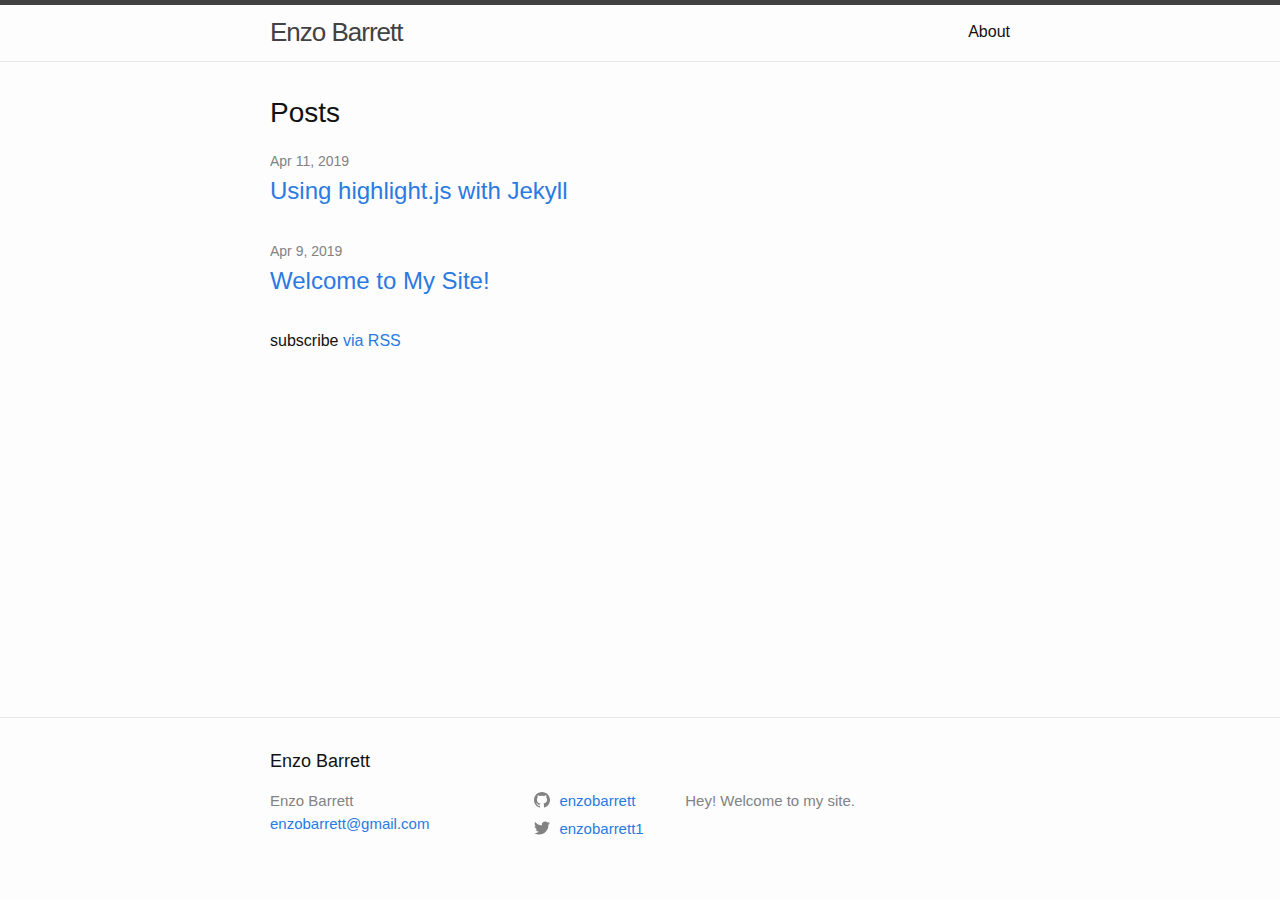
==== index.html @ 192c8393 "Add everything" ====
<!DOCTYPE html>
<html lang="en"><head>
    <meta charset="utf-8">
    <meta http-equiv="X-UA-Compatible" content="IE=edge">
    <meta name="viewport" content="width=device-width, initial-scale=1"><!-- Begin Jekyll SEO tag v2.6.0 -->
<title>Enzo Barrett | Hey! Welcome to my site.</title>
<meta name="generator" content="Jekyll v3.8.5" />
<meta property="og:title" content="Enzo Barrett" />
<meta property="og:locale" content="en_US" />
<meta name="description" content="Hey! Welcome to my site." />
<meta property="og:description" content="Hey! Welcome to my site." />
<link rel="canonical" href="http://localhost:4000/" />
<meta property="og:url" content="http://localhost:4000/" />
<meta property="og:site_name" content="Enzo Barrett" />
<script type="application/ld+json">
{"headline":"Enzo Barrett","description":"Hey! Welcome to my site.","@type":"WebSite","name":"Enzo Barrett","url":"http://localhost:4000/","@context":"https://schema.org"}</script>
<!-- End Jekyll SEO tag -->
<link rel="stylesheet" href="/assets/main.css"><link type="application/atom+xml" rel="alternate" href="http://localhost:4000/feed.xml" title="Enzo Barrett" /><link rel="stylesheet" href="/assets/css/rainbow.min.css">
    <script src="/assets/js/highlight.min.js"></script>
    <script>hljs.initHighlightingOnLoad();</script>
</head>
<body><header class="site-header" role="banner">

  <div class="wrapper"><a class="site-title" rel="author" href="/">Enzo Barrett</a><nav class="site-nav">
        <input type="checkbox" id="nav-trigger" class="nav-trigger" />
        <label for="nav-trigger">
          <span class="menu-icon">
            <svg viewBox="0 0 18 15" width="18px" height="15px">
              <path d="M18,1.484c0,0.82-0.665,1.484-1.484,1.484H1.484C0.665,2.969,0,2.304,0,1.484l0,0C0,0.665,0.665,0,1.484,0 h15.032C17.335,0,18,0.665,18,1.484L18,1.484z M18,7.516C18,8.335,17.335,9,16.516,9H1.484C0.665,9,0,8.335,0,7.516l0,0 c0-0.82,0.665-1.484,1.484-1.484h15.032C17.335,6.031,18,6.696,18,7.516L18,7.516z M18,13.516C18,14.335,17.335,15,16.516,15H1.484 C0.665,15,0,14.335,0,13.516l0,0c0-0.82,0.665-1.483,1.484-1.483h15.032C17.335,12.031,18,12.695,18,13.516L18,13.516z"/>
            </svg>
          </span>
        </label>

        <div class="trigger"><a class="page-link" href="/about/">About</a></div>
      </nav></div>
</header>
<main class="page-content" aria-label="Content">
      <div class="wrapper">
        <div class="home">
<h2 class="post-list-heading">Posts</h2>
    <ul class="post-list"><li><span class="post-meta">Apr 11, 2019</span>
        <h3>
          <a class="post-link" href="/2019/04/11/jekyll-highlightjs.html">
            Using highlight.js with Jekyll
          </a>
        </h3></li><li><span class="post-meta">Apr 9, 2019</span>
        <h3>
          <a class="post-link" href="/jekyll/update/2019/04/09/welcome-to-jekyll.html">
            Welcome to My Site!
          </a>
        </h3></li></ul>

    <p class="rss-subscribe">subscribe <a href="/feed.xml">via RSS</a></p></div>

      </div>
    </main><footer class="site-footer h-card">
  <data class="u-url" href="/"></data>

  <div class="wrapper">

    <h2 class="footer-heading">Enzo Barrett</h2>

    <div class="footer-col-wrapper">
      <div class="footer-col footer-col-1">
        <ul class="contact-list">
          <li class="p-name">Enzo Barrett</li><li><a class="u-email" href="mailto:enzobarrett@gmail.com">enzobarrett@gmail.com</a></li></ul>
      </div>

      <div class="footer-col footer-col-2"><ul class="social-media-list"><li><a href="https://github.com/enzobarrett"><svg class="svg-icon"><use xlink:href="/assets/minima-social-icons.svg#github"></use></svg> <span class="username">enzobarrett</span></a></li><li><a href="https://www.twitter.com/enzobarrett1"><svg class="svg-icon"><use xlink:href="/assets/minima-social-icons.svg#twitter"></use></svg> <span class="username">enzobarrett1</span></a></li></ul>
</div>

      <div class="footer-col footer-col-3">
        <p>Hey! Welcome to my site.</p>
      </div>
    </div>

  </div>

</footer>
</body>

</html>
---- assets/main.css ----
@import url(override.css);
/**
 * Reset some basic elements
 */
body, h1, h2, h3, h4, h5, h6,
p, blockquote, pre, hr,
dl, dd, ol, ul, figure {
  margin: 0;
  padding: 0; }

/**
 * Basic styling
 */
body {
  font: 400 16px/1.5 -apple-system, BlinkMacSystemFont, "Segoe UI", Roboto, Helvetica, Arial, sans-serif, "Apple Color Emoji", "Segoe UI Emoji", "Segoe UI Symbol";
  color: #111;
  background-color: #fdfdfd;
  -webkit-text-size-adjust: 100%;
  -webkit-font-feature-settings: "kern" 1;
  -moz-font-feature-settings: "kern" 1;
  -o-font-feature-settings: "kern" 1;
  font-feature-settings: "kern" 1;
  font-kerning: normal;
  display: flex;
  min-height: 100vh;
  flex-direction: column; }

/**
 * Set `margin-bottom` to maintain vertical rhythm
 */
h1, h2, h3, h4, h5, h6,
p, blockquote, pre,
ul, ol, dl, figure,
.highlight {
  margin-bottom: 15px; }

/**
 * `main` element
 */
main {
  display: block;
  /* Default value of `display` of `main` element is 'inline' in IE 11. */ }

/**
 * Images
 */
img {
  max-width: 100%;
  vertical-align: middle; }

/**
 * Figures
 */
figure > img {
  display: block; }

figcaption {
  font-size: 14px; }

/**
 * Lists
 */
ul, ol {
  margin-left: 30px; }

li > ul,
li > ol {
  margin-bottom: 0; }

/**
 * Headings
 */
h1, h2, h3, h4, h5, h6 {
  font-weight: 400; }

/**
 * Links
 */
a {
  color: #2a7ae2;
  text-decoration: none; }
  a:visited {
    color: #1756a9; }
  a:hover {
    color: #111;
    text-decoration: underline; }
  .social-media-list a:hover {
    text-decoration: none; }
    .social-media-list a:hover .username {
      text-decoration: underline; }

/**
 * Blockquotes
 */
blockquote {
  color: #828282;
  border-left: 4px solid #e8e8e8;
  padding-left: 15px;
  font-size: 18px;
  letter-spacing: -1px;
  font-style: italic; }
  blockquote > :last-child {
    margin-bottom: 0; }

/**
 * Code formatting
 */
pre,
code {
  font-size: 15px;
  border: 1px solid #e8e8e8;
  border-radius: 3px;
  background-color: #eef; }

code {
  padding: 1px 5px; }

pre {
  padding: 8px 12px;
  overflow-x: auto; }
  pre > code {
    border: 0;
    padding-right: 0;
    padding-left: 0; }

/**
 * Wrapper
 */
.wrapper {
  max-width: -webkit-calc(800px - (30px * 2));
  max-width: calc(800px - (30px * 2));
  margin-right: auto;
  margin-left: auto;
  padding-right: 30px;
  padding-left: 30px; }
  @media screen and (max-width: 800px) {
    .wrapper {
      max-width: -webkit-calc(800px - (30px));
      max-width: calc(800px - (30px));
      padding-right: 15px;
      padding-left: 15px; } }

/**
 * Clearfix
 */
.wrapper:after, .footer-col-wrapper:after {
  content: "";
  display: table;
  clear: both; }

/**
 * Icons
 */
.svg-icon {
  width: 16px;
  height: 16px;
  display: inline-block;
  fill: #828282;
  padding-right: 5px;
  vertical-align: text-top; }

.social-media-list li + li {
  padding-top: 5px; }

/**
 * Tables
 */
table {
  margin-bottom: 30px;
  width: 100%;
  text-align: left;
  color: #3f3f3f;
  border-collapse: collapse;
  border: 1px solid #e8e8e8; }
  table tr:nth-child(even) {
    background-color: #f7f7f7; }
  table th, table td {
    padding: 10px 15px; }
  table th {
    background-color: #f0f0f0;
    border: 1px solid #dedede;
    border-bottom-color: #c9c9c9; }
  table td {
    border: 1px solid #e8e8e8; }

/**
 * Site header
 */
.site-header {
  border-top: 5px solid #424242;
  border-bottom: 1px solid #e8e8e8;
  min-height: 55.95px;
  position: relative; }

.site-title {
  font-size: 26px;
  font-weight: 300;
  line-height: 54px;
  letter-spacing: -1px;
  margin-bottom: 0;
  float: left; }
  .site-title, .site-title:visited {
    color: #424242; }

.site-nav {
  float: right;
  line-height: 54px; }
  .site-nav .nav-trigger {
    display: none; }
  .site-nav .menu-icon {
    display: none; }
  .site-nav .page-link {
    color: #111;
    line-height: 1.5; }
    .site-nav .page-link:not(:last-child) {
      margin-right: 20px; }
  @media screen and (max-width: 600px) {
    .site-nav {
      position: absolute;
      top: 9px;
      right: 15px;
      background-color: #fdfdfd;
      border: 1px solid #e8e8e8;
      border-radius: 5px;
      text-align: right; }
      .site-nav label[for="nav-trigger"] {
        display: block;
        float: right;
        width: 36px;
        height: 36px;
        z-index: 2;
        cursor: pointer; }
      .site-nav .menu-icon {
        display: block;
        float: right;
        width: 36px;
        height: 26px;
        line-height: 0;
        padding-top: 10px;
        text-align: center; }
        .site-nav .menu-icon > svg {
          fill: #424242; }
      .site-nav input ~ .trigger {
        clear: both;
        display: none; }
      .site-nav input:checked ~ .trigger {
        display: block;
        padding-bottom: 5px; }
      .site-nav .page-link {
        display: block;
        padding: 5px 10px;
        margin-left: 20px; }
        .site-nav .page-link:not(:last-child) {
          margin-right: 0; } }

/**
 * Site footer
 */
.site-footer {
  border-top: 1px solid #e8e8e8;
  padding: 30px 0; }

.footer-heading {
  font-size: 18px;
  margin-bottom: 15px; }

.contact-list,
.social-media-list {
  list-style: none;
  margin-left: 0; }

.footer-col-wrapper {
  font-size: 15px;
  color: #828282;
  margin-left: -15px; }

.footer-col {
  float: left;
  margin-bottom: 15px;
  padding-left: 15px; }

.footer-col-1 {
  width: -webkit-calc(35% - (30px / 2));
  width: calc(35% - (30px / 2)); }

.footer-col-2 {
  width: -webkit-calc(20% - (30px / 2));
  width: calc(20% - (30px / 2)); }

.footer-col-3 {
  width: -webkit-calc(45% - (30px / 2));
  width: calc(45% - (30px / 2)); }

@media screen and (max-width: 800px) {
  .footer-col-1,
  .footer-col-2 {
    width: -webkit-calc(50% - (30px / 2));
    width: calc(50% - (30px / 2)); }

  .footer-col-3 {
    width: -webkit-calc(100% - (30px / 2));
    width: calc(100% - (30px / 2)); } }
@media screen and (max-width: 600px) {
  .footer-col {
    float: none;
    width: -webkit-calc(100% - (30px / 2));
    width: calc(100% - (30px / 2)); } }
/**
 * Page content
 */
.page-content {
  padding: 30px 0;
  flex: 1; }

.page-heading {
  font-size: 32px; }

.post-list-heading {
  font-size: 28px; }

.post-list {
  margin-left: 0;
  list-style: none; }
  .post-list > li {
    margin-bottom: 30px; }

.post-meta {
  font-size: 14px;
  color: #828282; }

.post-link {
  display: block;
  font-size: 24px; }

/**
 * Posts
 */
.post-header {
  margin-bottom: 30px; }

.post-title {
  font-size: 42px;
  letter-spacing: -1px;
  line-height: 1; }
  @media screen and (max-width: 800px) {
    .post-title {
      font-size: 36px; } }

.post-content {
  margin-bottom: 30px; }
  .post-content h2 {
    font-size: 32px; }
    @media screen and (max-width: 800px) {
      .post-content h2 {
        font-size: 28px; } }
  .post-content h3 {
    font-size: 26px; }
    @media screen and (max-width: 800px) {
      .post-content h3 {
        font-size: 22px; } }
  .post-content h4 {
    font-size: 20px; }
    @media screen and (max-width: 800px) {
      .post-content h4 {
        font-size: 18px; } }

/**
 * Syntax highlighting styles
 */
.highlight {
  background: #fff; }
  .highlighter-rouge .highlight {
    background: #eef; }
  .highlight .c {
    color: #998;
    font-style: italic; }
  .highlight .err {
    color: #a61717;
    background-color: #e3d2d2; }
  .highlight .k {
    font-weight: bold; }
  .highlight .o {
    font-weight: bold; }
  .highlight .cm {
    color: #998;
    font-style: italic; }
  .highlight .cp {
    color: #999;
    font-weight: bold; }
  .highlight .c1 {
    color: #998;
    font-style: italic; }
  .highlight .cs {
    color: #999;
    font-weight: bold;
    font-style: italic; }
  .highlight .gd {
    color: #000;
    background-color: #fdd; }
  .highlight .gd .x {
    color: #000;
    background-color: #faa; }
  .highlight .ge {
    font-style: italic; }
  .highlight .gr {
    color: #a00; }
  .highlight .gh {
    color: #999; }
  .highlight .gi {
    color: #000;
    background-color: #dfd; }
  .highlight .gi .x {
    color: #000;
    background-color: #afa; }
  .highlight .go {
    color: #888; }
  .highlight .gp {
    color: #555; }
  .highlight .gs {
    font-weight: bold; }
  .highlight .gu {
    color: #aaa; }
  .highlight .gt {
    color: #a00; }
  .highlight .kc {
    font-weight: bold; }
  .highlight .kd {
    font-weight: bold; }
  .highlight .kp {
    font-weight: bold; }
  .highlight .kr {
    font-weight: bold; }
  .highlight .kt {
    color: #458;
    font-weight: bold; }
  .highlight .m {
    color: #099; }
  .highlight .s {
    color: #d14; }
  .highlight .na {
    color: #008080; }
  .highlight .nb {
    color: #0086B3; }
  .highlight .nc {
    color: #458;
    font-weight: bold; }
  .highlight .no {
    color: #008080; }
  .highlight .ni {
    color: #800080; }
  .highlight .ne {
    color: #900;
    font-weight: bold; }
  .highlight .nf {
    color: #900;
    font-weight: bold; }
  .highlight .nn {
    color: #555; }
  .highlight .nt {
    color: #000080; }
  .highlight .nv {
    color: #008080; }
  .highlight .ow {
    font-weight: bold; }
  .highlight .w {
    color: #bbb; }
  .highlight .mf {
    color: #099; }
  .highlight .mh {
    color: #099; }
  .highlight .mi {
    color: #099; }
  .highlight .mo {
    color: #099; }
  .highlight .sb {
    color: #d14; }
  .highlight .sc {
    color: #d14; }
  .highlight .sd {
    color: #d14; }
  .highlight .s2 {
    color: #d14; }
  .highlight .se {
    color: #d14; }
  .highlight .sh {
    color: #d14; }
  .highlight .si {
    color: #d14; }
  .highlight .sx {
    color: #d14; }
  .highlight .sr {
    color: #009926; }
  .highlight .s1 {
    color: #d14; }
  .highlight .ss {
    color: #990073; }
  .highlight .bp {
    color: #999; }
  .highlight .vc {
    color: #008080; }
  .highlight .vg {
    color: #008080; }
  .highlight .vi {
    color: #008080; }
  .highlight .il {
    color: #099; }
---- assets/css/rainbow.min.css ----
/*

Style with support for rainbow parens

*/

.hljs {
  display: block;
  overflow-x: auto;
  padding: 0.5em;
  background: #474949;
  color: #d1d9e1;
}


.hljs-comment,
.hljs-quote {
  color: #969896;
  font-style: italic;
}

.hljs-keyword,
.hljs-selector-tag,
.hljs-literal,
.hljs-type,
.hljs-addition {
  color: #cc99cc;
}

.hljs-number,
.hljs-selector-attr,
.hljs-selector-pseudo {
  color: #f99157;
}

.hljs-string,
.hljs-doctag,
.hljs-regexp {
  color: #8abeb7;
}

.hljs-title,
.hljs-name,
.hljs-section,
.hljs-built_in {
  color: #b5bd68;
}

.hljs-variable,
.hljs-template-variable,
.hljs-selector-id,
.hljs-class .hljs-title {
   color: #ffcc66;
}

.hljs-section,
.hljs-name,
.hljs-strong {
  font-weight: bold;
}

.hljs-symbol,
.hljs-bullet,
.hljs-subst,
.hljs-meta,
.hljs-link {
  color: #f99157;
}

.hljs-deletion {
  color: #dc322f;
}

.hljs-formula {
  background: #eee8d5;
}

.hljs-attr,
.hljs-attribute {
  color: #81a2be;
}

.hljs-emphasis {
  font-style: italic;
}
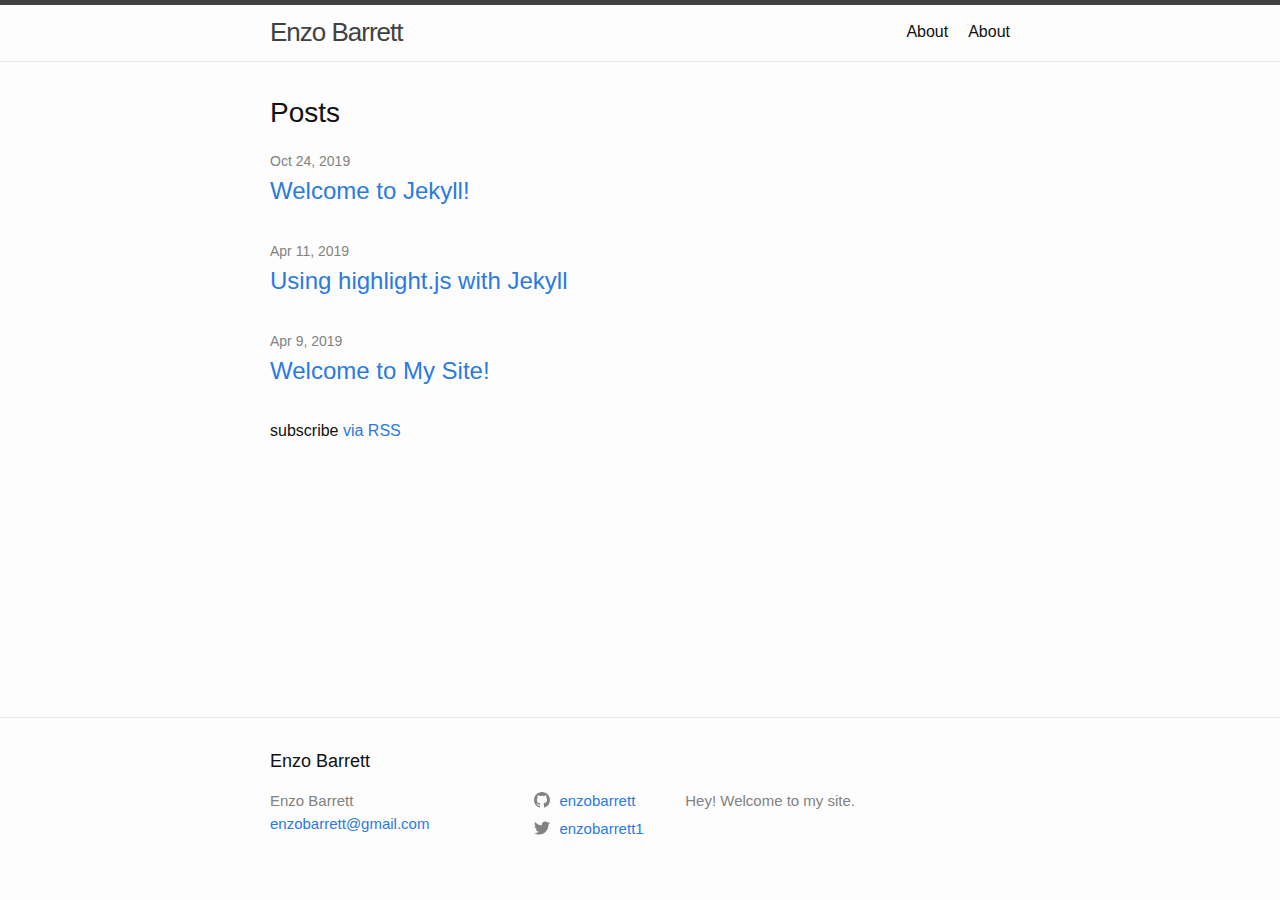
==== commit 27f9628c: "add website changes" ====
--- a/index.html
+++ b/index.html
@@ -1,21 +1,23 @@
 <!DOCTYPE html>
 <html lang="en"><head>
+    <!-- _includes/base.html -->
+    
     <meta charset="utf-8">
     <meta http-equiv="X-UA-Compatible" content="IE=edge">
-    <meta name="viewport" content="width=device-width, initial-scale=1"><!-- Begin Jekyll SEO tag v2.6.0 -->
+    <meta name="viewport" content="width=device-width, initial-scale=1"><!-- Begin Jekyll SEO tag v2.6.1 -->
 <title>Enzo Barrett | Hey! Welcome to my site.</title>
-<meta name="generator" content="Jekyll v3.8.5" />
+<meta name="generator" content="Jekyll v4.0.0" />
 <meta property="og:title" content="Enzo Barrett" />
 <meta property="og:locale" content="en_US" />
 <meta name="description" content="Hey! Welcome to my site." />
 <meta property="og:description" content="Hey! Welcome to my site." />
-<link rel="canonical" href="http://localhost:4000/" />
-<meta property="og:url" content="http://localhost:4000/" />
+<link rel="canonical" href="/" />
+<meta property="og:url" content="/" />
 <meta property="og:site_name" content="Enzo Barrett" />
 <script type="application/ld+json">
-{"headline":"Enzo Barrett","description":"Hey! Welcome to my site.","@type":"WebSite","name":"Enzo Barrett","url":"http://localhost:4000/","@context":"https://schema.org"}</script>
+{"headline":"Enzo Barrett","description":"Hey! Welcome to my site.","@type":"WebSite","name":"Enzo Barrett","url":"/","@context":"https://schema.org"}</script>
 <!-- End Jekyll SEO tag -->
-<link rel="stylesheet" href="/assets/main.css"><link type="application/atom+xml" rel="alternate" href="http://localhost:4000/feed.xml" title="Enzo Barrett" /><link rel="stylesheet" href="/assets/css/rainbow.min.css">
+<link rel="stylesheet" href="/assets/main.css"><link type="application/atom+xml" rel="alternate" href="/feed.xml" title="Enzo Barrett" /><link rel="stylesheet" href= "/assets/css/rainbow.min.css">
     <script src="/assets/js/highlight.min.js"></script>
     <script>hljs.initHighlightingOnLoad();</script>
 </head>
@@ -31,21 +33,26 @@
           </span>
         </label>
 
-        <div class="trigger"><a class="page-link" href="/about/">About</a></div>
+        <div class="trigger"><a class="page-link" href="/about/">About</a><a class="page-link" href="/about/">About</a></div>
       </nav></div>
 </header>
 <main class="page-content" aria-label="Content">
       <div class="wrapper">
         <div class="home">
 <h2 class="post-list-heading">Posts</h2>
-    <ul class="post-list"><li><span class="post-meta">Apr 11, 2019</span>
+    <ul class="post-list"><li><span class="post-meta">Oct 24, 2019</span>
+        <h3>
+          <a class="post-link" href="/jekyll/update/2019/10/24/welcome-to-jekyll.html">
+            Welcome to Jekyll!
+          </a>
+        </h3></li><li><span class="post-meta">Apr 11, 2019</span>
         <h3>
           <a class="post-link" href="/2019/04/11/jekyll-highlightjs.html">
             Using highlight.js with Jekyll
           </a>
         </h3></li><li><span class="post-meta">Apr 9, 2019</span>
         <h3>
-          <a class="post-link" href="/jekyll/update/2019/04/09/welcome-to-jekyll.html">
+          <a class="post-link" href="/2019/04/09/welcome-to-jekyll.html">
             Welcome to My Site!
           </a>
         </h3></li></ul>
--- a/assets/main.css
+++ b/assets/main.css
@@ -1,506 +1,286 @@
 @import url(override.css);
-/**
- * Reset some basic elements
- */
-body, h1, h2, h3, h4, h5, h6,
-p, blockquote, pre, hr,
-dl, dd, ol, ul, figure {
-  margin: 0;
-  padding: 0; }
-
-/**
- * Basic styling
- */
-body {
-  font: 400 16px/1.5 -apple-system, BlinkMacSystemFont, "Segoe UI", Roboto, Helvetica, Arial, sans-serif, "Apple Color Emoji", "Segoe UI Emoji", "Segoe UI Symbol";
-  color: #111;
-  background-color: #fdfdfd;
-  -webkit-text-size-adjust: 100%;
-  -webkit-font-feature-settings: "kern" 1;
-  -moz-font-feature-settings: "kern" 1;
-  -o-font-feature-settings: "kern" 1;
-  font-feature-settings: "kern" 1;
-  font-kerning: normal;
-  display: flex;
-  min-height: 100vh;
-  flex-direction: column; }
-
-/**
- * Set `margin-bottom` to maintain vertical rhythm
- */
-h1, h2, h3, h4, h5, h6,
-p, blockquote, pre,
-ul, ol, dl, figure,
-.highlight {
-  margin-bottom: 15px; }
-
-/**
- * `main` element
- */
-main {
-  display: block;
-  /* Default value of `display` of `main` element is 'inline' in IE 11. */ }
-
-/**
- * Images
- */
-img {
-  max-width: 100%;
-  vertical-align: middle; }
-
-/**
- * Figures
- */
-figure > img {
-  display: block; }
-
-figcaption {
-  font-size: 14px; }
-
-/**
- * Lists
- */
-ul, ol {
-  margin-left: 30px; }
-
-li > ul,
-li > ol {
-  margin-bottom: 0; }
-
-/**
- * Headings
- */
-h1, h2, h3, h4, h5, h6 {
-  font-weight: 400; }
-
-/**
- * Links
- */
-a {
-  color: #2a7ae2;
-  text-decoration: none; }
-  a:visited {
-    color: #1756a9; }
-  a:hover {
-    color: #111;
-    text-decoration: underline; }
-  .social-media-list a:hover {
-    text-decoration: none; }
-    .social-media-list a:hover .username {
-      text-decoration: underline; }
-
-/**
- * Blockquotes
- */
-blockquote {
-  color: #828282;
-  border-left: 4px solid #e8e8e8;
-  padding-left: 15px;
-  font-size: 18px;
-  letter-spacing: -1px;
-  font-style: italic; }
-  blockquote > :last-child {
-    margin-bottom: 0; }
-
-/**
- * Code formatting
- */
-pre,
-code {
-  font-size: 15px;
-  border: 1px solid #e8e8e8;
-  border-radius: 3px;
-  background-color: #eef; }
-
-code {
-  padding: 1px 5px; }
-
-pre {
-  padding: 8px 12px;
-  overflow-x: auto; }
-  pre > code {
-    border: 0;
-    padding-right: 0;
-    padding-left: 0; }
-
-/**
- * Wrapper
- */
-.wrapper {
-  max-width: -webkit-calc(800px - (30px * 2));
-  max-width: calc(800px - (30px * 2));
-  margin-right: auto;
-  margin-left: auto;
-  padding-right: 30px;
-  padding-left: 30px; }
-  @media screen and (max-width: 800px) {
-    .wrapper {
-      max-width: -webkit-calc(800px - (30px));
-      max-width: calc(800px - (30px));
-      padding-right: 15px;
-      padding-left: 15px; } }
-
-/**
- * Clearfix
- */
-.wrapper:after, .footer-col-wrapper:after {
-  content: "";
-  display: table;
-  clear: both; }
-
-/**
- * Icons
- */
-.svg-icon {
-  width: 16px;
-  height: 16px;
-  display: inline-block;
-  fill: #828282;
-  padding-right: 5px;
-  vertical-align: text-top; }
-
-.social-media-list li + li {
-  padding-top: 5px; }
-
-/**
- * Tables
- */
-table {
-  margin-bottom: 30px;
-  width: 100%;
-  text-align: left;
-  color: #3f3f3f;
-  border-collapse: collapse;
-  border: 1px solid #e8e8e8; }
-  table tr:nth-child(even) {
-    background-color: #f7f7f7; }
-  table th, table td {
-    padding: 10px 15px; }
-  table th {
-    background-color: #f0f0f0;
-    border: 1px solid #dedede;
-    border-bottom-color: #c9c9c9; }
-  table td {
-    border: 1px solid #e8e8e8; }
-
-/**
- * Site header
- */
-.site-header {
-  border-top: 5px solid #424242;
-  border-bottom: 1px solid #e8e8e8;
-  min-height: 55.95px;
-  position: relative; }
-
-.site-title {
-  font-size: 26px;
-  font-weight: 300;
-  line-height: 54px;
-  letter-spacing: -1px;
-  margin-bottom: 0;
-  float: left; }
-  .site-title, .site-title:visited {
-    color: #424242; }
-
-.site-nav {
-  float: right;
-  line-height: 54px; }
-  .site-nav .nav-trigger {
-    display: none; }
-  .site-nav .menu-icon {
-    display: none; }
-  .site-nav .page-link {
-    color: #111;
-    line-height: 1.5; }
-    .site-nav .page-link:not(:last-child) {
-      margin-right: 20px; }
-  @media screen and (max-width: 600px) {
-    .site-nav {
-      position: absolute;
-      top: 9px;
-      right: 15px;
-      background-color: #fdfdfd;
-      border: 1px solid #e8e8e8;
-      border-radius: 5px;
-      text-align: right; }
-      .site-nav label[for="nav-trigger"] {
-        display: block;
-        float: right;
-        width: 36px;
-        height: 36px;
-        z-index: 2;
-        cursor: pointer; }
-      .site-nav .menu-icon {
-        display: block;
-        float: right;
-        width: 36px;
-        height: 26px;
-        line-height: 0;
-        padding-top: 10px;
-        text-align: center; }
-        .site-nav .menu-icon > svg {
-          fill: #424242; }
-      .site-nav input ~ .trigger {
-        clear: both;
-        display: none; }
-      .site-nav input:checked ~ .trigger {
-        display: block;
-        padding-bottom: 5px; }
-      .site-nav .page-link {
-        display: block;
-        padding: 5px 10px;
-        margin-left: 20px; }
-        .site-nav .page-link:not(:last-child) {
-          margin-right: 0; } }
-
-/**
- * Site footer
- */
-.site-footer {
-  border-top: 1px solid #e8e8e8;
-  padding: 30px 0; }
-
-.footer-heading {
-  font-size: 18px;
-  margin-bottom: 15px; }
-
-.contact-list,
-.social-media-list {
-  list-style: none;
-  margin-left: 0; }
-
-.footer-col-wrapper {
-  font-size: 15px;
-  color: #828282;
-  margin-left: -15px; }
-
-.footer-col {
-  float: left;
-  margin-bottom: 15px;
-  padding-left: 15px; }
-
-.footer-col-1 {
-  width: -webkit-calc(35% - (30px / 2));
-  width: calc(35% - (30px / 2)); }
-
-.footer-col-2 {
-  width: -webkit-calc(20% - (30px / 2));
-  width: calc(20% - (30px / 2)); }
-
-.footer-col-3 {
-  width: -webkit-calc(45% - (30px / 2));
-  width: calc(45% - (30px / 2)); }
-
-@media screen and (max-width: 800px) {
-  .footer-col-1,
-  .footer-col-2 {
-    width: -webkit-calc(50% - (30px / 2));
-    width: calc(50% - (30px / 2)); }
-
-  .footer-col-3 {
-    width: -webkit-calc(100% - (30px / 2));
-    width: calc(100% - (30px / 2)); } }
-@media screen and (max-width: 600px) {
-  .footer-col {
-    float: none;
-    width: -webkit-calc(100% - (30px / 2));
-    width: calc(100% - (30px / 2)); } }
-/**
- * Page content
- */
-.page-content {
-  padding: 30px 0;
-  flex: 1; }
-
-.page-heading {
-  font-size: 32px; }
-
-.post-list-heading {
-  font-size: 28px; }
-
-.post-list {
-  margin-left: 0;
-  list-style: none; }
-  .post-list > li {
-    margin-bottom: 30px; }
-
-.post-meta {
-  font-size: 14px;
-  color: #828282; }
-
-.post-link {
-  display: block;
-  font-size: 24px; }
-
-/**
- * Posts
- */
-.post-header {
-  margin-bottom: 30px; }
-
-.post-title {
-  font-size: 42px;
-  letter-spacing: -1px;
-  line-height: 1; }
-  @media screen and (max-width: 800px) {
-    .post-title {
-      font-size: 36px; } }
-
-.post-content {
-  margin-bottom: 30px; }
-  .post-content h2 {
-    font-size: 32px; }
-    @media screen and (max-width: 800px) {
-      .post-content h2 {
-        font-size: 28px; } }
-  .post-content h3 {
-    font-size: 26px; }
-    @media screen and (max-width: 800px) {
-      .post-content h3 {
-        font-size: 22px; } }
-  .post-content h4 {
-    font-size: 20px; }
-    @media screen and (max-width: 800px) {
-      .post-content h4 {
-        font-size: 18px; } }
-
-/**
- * Syntax highlighting styles
- */
-.highlight {
-  background: #fff; }
-  .highlighter-rouge .highlight {
-    background: #eef; }
-  .highlight .c {
-    color: #998;
-    font-style: italic; }
-  .highlight .err {
-    color: #a61717;
-    background-color: #e3d2d2; }
-  .highlight .k {
-    font-weight: bold; }
-  .highlight .o {
-    font-weight: bold; }
-  .highlight .cm {
-    color: #998;
-    font-style: italic; }
-  .highlight .cp {
-    color: #999;
-    font-weight: bold; }
-  .highlight .c1 {
-    color: #998;
-    font-style: italic; }
-  .highlight .cs {
-    color: #999;
-    font-weight: bold;
-    font-style: italic; }
-  .highlight .gd {
-    color: #000;
-    background-color: #fdd; }
-  .highlight .gd .x {
-    color: #000;
-    background-color: #faa; }
-  .highlight .ge {
-    font-style: italic; }
-  .highlight .gr {
-    color: #a00; }
-  .highlight .gh {
-    color: #999; }
-  .highlight .gi {
-    color: #000;
-    background-color: #dfd; }
-  .highlight .gi .x {
-    color: #000;
-    background-color: #afa; }
-  .highlight .go {
-    color: #888; }
-  .highlight .gp {
-    color: #555; }
-  .highlight .gs {
-    font-weight: bold; }
-  .highlight .gu {
-    color: #aaa; }
-  .highlight .gt {
-    color: #a00; }
-  .highlight .kc {
-    font-weight: bold; }
-  .highlight .kd {
-    font-weight: bold; }
-  .highlight .kp {
-    font-weight: bold; }
-  .highlight .kr {
-    font-weight: bold; }
-  .highlight .kt {
-    color: #458;
-    font-weight: bold; }
-  .highlight .m {
-    color: #099; }
-  .highlight .s {
-    color: #d14; }
-  .highlight .na {
-    color: #008080; }
-  .highlight .nb {
-    color: #0086B3; }
-  .highlight .nc {
-    color: #458;
-    font-weight: bold; }
-  .highlight .no {
-    color: #008080; }
-  .highlight .ni {
-    color: #800080; }
-  .highlight .ne {
-    color: #900;
-    font-weight: bold; }
-  .highlight .nf {
-    color: #900;
-    font-weight: bold; }
-  .highlight .nn {
-    color: #555; }
-  .highlight .nt {
-    color: #000080; }
-  .highlight .nv {
-    color: #008080; }
-  .highlight .ow {
-    font-weight: bold; }
-  .highlight .w {
-    color: #bbb; }
-  .highlight .mf {
-    color: #099; }
-  .highlight .mh {
-    color: #099; }
-  .highlight .mi {
-    color: #099; }
-  .highlight .mo {
-    color: #099; }
-  .highlight .sb {
-    color: #d14; }
-  .highlight .sc {
-    color: #d14; }
-  .highlight .sd {
-    color: #d14; }
-  .highlight .s2 {
-    color: #d14; }
-  .highlight .se {
-    color: #d14; }
-  .highlight .sh {
-    color: #d14; }
-  .highlight .si {
-    color: #d14; }
-  .highlight .sx {
-    color: #d14; }
-  .highlight .sr {
-    color: #009926; }
-  .highlight .s1 {
-    color: #d14; }
-  .highlight .ss {
-    color: #990073; }
-  .highlight .bp {
-    color: #999; }
-  .highlight .vc {
-    color: #008080; }
-  .highlight .vg {
-    color: #008080; }
-  .highlight .vi {
-    color: #008080; }
-  .highlight .il {
-    color: #099; }
+/** Reset some basic elements */
+body, h1, h2, h3, h4, h5, h6, p, blockquote, pre, hr, dl, dd, ol, ul, figure { margin: 0; padding: 0; }
+
+/** Basic styling */
+body { font: 400 16px/1.5 -apple-system, BlinkMacSystemFont, "Segoe UI", Roboto, Helvetica, Arial, sans-serif, "Apple Color Emoji", "Segoe UI Emoji", "Segoe UI Symbol"; color: #111; background-color: #fdfdfd; -webkit-text-size-adjust: 100%; -webkit-font-feature-settings: "kern" 1; -moz-font-feature-settings: "kern" 1; -o-font-feature-settings: "kern" 1; font-feature-settings: "kern" 1; font-kerning: normal; display: flex; min-height: 100vh; flex-direction: column; }
+
+/** Set `margin-bottom` to maintain vertical rhythm */
+h1, h2, h3, h4, h5, h6, p, blockquote, pre, ul, ol, dl, figure, .highlight { margin-bottom: 15px; }
+
+/** `main` element */
+main { display: block; /* Default value of `display` of `main` element is 'inline' in IE 11. */ }
+
+/** Images */
+img { max-width: 100%; vertical-align: middle; }
+
+/** Figures */
+figure > img { display: block; }
+
+figcaption { font-size: 14px; }
+
+/** Lists */
+ul, ol { margin-left: 30px; }
+
+li > ul, li > ol { margin-bottom: 0; }
+
+/** Headings */
+h1, h2, h3, h4, h5, h6 { font-weight: 400; }
+
+/** Links */
+a { color: #2a7ae2; text-decoration: none; }
+
+a:visited { color: #1756a9; }
+
+a:hover { color: #111; text-decoration: underline; }
+
+.social-media-list a:hover { text-decoration: none; }
+
+.social-media-list a:hover .username { text-decoration: underline; }
+
+/** Blockquotes */
+blockquote { color: #828282; border-left: 4px solid #e8e8e8; padding-left: 15px; font-size: 18px; letter-spacing: -1px; font-style: italic; }
+
+blockquote > :last-child { margin-bottom: 0; }
+
+/** Code formatting */
+pre, code { font-size: 15px; border: 1px solid #e8e8e8; border-radius: 3px; background-color: #eef; }
+
+code { padding: 1px 5px; }
+
+pre { padding: 8px 12px; overflow-x: auto; }
+
+pre > code { border: 0; padding-right: 0; padding-left: 0; }
+
+/** Wrapper */
+.wrapper { max-width: -webkit-calc(800px - (30px * 2)); max-width: calc(800px - (30px * 2)); margin-right: auto; margin-left: auto; padding-right: 30px; padding-left: 30px; }
+
+@media screen and (max-width: 800px) { .wrapper { max-width: -webkit-calc(800px - (30px)); max-width: calc(800px - (30px)); padding-right: 15px; padding-left: 15px; } }
+
+/** Clearfix */
+.wrapper:after, .footer-col-wrapper:after { content: ""; display: table; clear: both; }
+
+/** Icons */
+.svg-icon { width: 16px; height: 16px; display: inline-block; fill: #828282; padding-right: 5px; vertical-align: text-top; }
+
+.social-media-list li + li { padding-top: 5px; }
+
+/** Tables */
+table { margin-bottom: 30px; width: 100%; text-align: left; color: #3f3f3f; border-collapse: collapse; border: 1px solid #e8e8e8; }
+
+table tr:nth-child(even) { background-color: #f7f7f7; }
+
+table th, table td { padding: 10px 15px; }
+
+table th { background-color: #f0f0f0; border: 1px solid #dedede; border-bottom-color: #c9c9c9; }
+
+table td { border: 1px solid #e8e8e8; }
+
+/** Site header */
+.site-header { border-top: 5px solid #424242; border-bottom: 1px solid #e8e8e8; min-height: 55.95px; position: relative; }
+
+.site-title { font-size: 26px; font-weight: 300; line-height: 54px; letter-spacing: -1px; margin-bottom: 0; float: left; }
+
+.site-title, .site-title:visited { color: #424242; }
+
+.site-nav { float: right; line-height: 54px; }
+
+.site-nav .nav-trigger { display: none; }
+
+.site-nav .menu-icon { display: none; }
+
+.site-nav .page-link { color: #111; line-height: 1.5; }
+
+.site-nav .page-link:not(:last-child) { margin-right: 20px; }
+
+@media screen and (max-width: 600px) { .site-nav { position: absolute; top: 9px; right: 15px; background-color: #fdfdfd; border: 1px solid #e8e8e8; border-radius: 5px; text-align: right; }
+  .site-nav label[for="nav-trigger"] { display: block; float: right; width: 36px; height: 36px; z-index: 2; cursor: pointer; }
+  .site-nav .menu-icon { display: block; float: right; width: 36px; height: 26px; line-height: 0; padding-top: 10px; text-align: center; }
+  .site-nav .menu-icon > svg { fill: #424242; }
+  .site-nav input ~ .trigger { clear: both; display: none; }
+  .site-nav input:checked ~ .trigger { display: block; padding-bottom: 5px; }
+  .site-nav .page-link { display: block; padding: 5px 10px; margin-left: 20px; }
+  .site-nav .page-link:not(:last-child) { margin-right: 0; } }
+
+/** Site footer */
+.site-footer { border-top: 1px solid #e8e8e8; padding: 30px 0; }
+
+.footer-heading { font-size: 18px; margin-bottom: 15px; }
+
+.contact-list, .social-media-list { list-style: none; margin-left: 0; }
+
+.footer-col-wrapper { font-size: 15px; color: #828282; margin-left: -15px; }
+
+.footer-col { float: left; margin-bottom: 15px; padding-left: 15px; }
+
+.footer-col-1 { width: -webkit-calc(35% - (30px / 2)); width: calc(35% - (30px / 2)); }
+
+.footer-col-2 { width: -webkit-calc(20% - (30px / 2)); width: calc(20% - (30px / 2)); }
+
+.footer-col-3 { width: -webkit-calc(45% - (30px / 2)); width: calc(45% - (30px / 2)); }
+
+@media screen and (max-width: 800px) { .footer-col-1, .footer-col-2 { width: -webkit-calc(50% - (30px / 2)); width: calc(50% - (30px / 2)); }
+  .footer-col-3 { width: -webkit-calc(100% - (30px / 2)); width: calc(100% - (30px / 2)); } }
+
+@media screen and (max-width: 600px) { .footer-col { float: none; width: -webkit-calc(100% - (30px / 2)); width: calc(100% - (30px / 2)); } }
+
+/** Page content */
+.page-content { padding: 30px 0; flex: 1; }
+
+.page-heading { font-size: 32px; }
+
+.post-list-heading { font-size: 28px; }
+
+.post-list { margin-left: 0; list-style: none; }
+
+.post-list > li { margin-bottom: 30px; }
+
+.post-meta { font-size: 14px; color: #828282; }
+
+.post-link { display: block; font-size: 24px; }
+
+/** Posts */
+.post-header { margin-bottom: 30px; }
+
+.post-title { font-size: 42px; letter-spacing: -1px; line-height: 1; }
+
+@media screen and (max-width: 800px) { .post-title { font-size: 36px; } }
+
+.post-content { margin-bottom: 30px; }
+
+.post-content h2 { font-size: 32px; }
+
+@media screen and (max-width: 800px) { .post-content h2 { font-size: 28px; } }
+
+.post-content h3 { font-size: 26px; }
+
+@media screen and (max-width: 800px) { .post-content h3 { font-size: 22px; } }
+
+.post-content h4 { font-size: 20px; }
+
+@media screen and (max-width: 800px) { .post-content h4 { font-size: 18px; } }
+
+/** Syntax highlighting styles */
+.highlight { background: #fff; }
+
+.highlighter-rouge .highlight { background: #eef; }
+
+.highlight .c { color: #998; font-style: italic; }
+
+.highlight .err { color: #a61717; background-color: #e3d2d2; }
+
+.highlight .k { font-weight: bold; }
+
+.highlight .o { font-weight: bold; }
+
+.highlight .cm { color: #998; font-style: italic; }
+
+.highlight .cp { color: #999; font-weight: bold; }
+
+.highlight .c1 { color: #998; font-style: italic; }
+
+.highlight .cs { color: #999; font-weight: bold; font-style: italic; }
+
+.highlight .gd { color: #000; background-color: #fdd; }
+
+.highlight .gd .x { color: #000; background-color: #faa; }
+
+.highlight .ge { font-style: italic; }
+
+.highlight .gr { color: #a00; }
+
+.highlight .gh { color: #999; }
+
+.highlight .gi { color: #000; background-color: #dfd; }
+
+.highlight .gi .x { color: #000; background-color: #afa; }
+
+.highlight .go { color: #888; }
+
+.highlight .gp { color: #555; }
+
+.highlight .gs { font-weight: bold; }
+
+.highlight .gu { color: #aaa; }
+
+.highlight .gt { color: #a00; }
+
+.highlight .kc { font-weight: bold; }
+
+.highlight .kd { font-weight: bold; }
+
+.highlight .kp { font-weight: bold; }
+
+.highlight .kr { font-weight: bold; }
+
+.highlight .kt { color: #458; font-weight: bold; }
+
+.highlight .m { color: #099; }
+
+.highlight .s { color: #d14; }
+
+.highlight .na { color: #008080; }
+
+.highlight .nb { color: #0086B3; }
+
+.highlight .nc { color: #458; font-weight: bold; }
+
+.highlight .no { color: #008080; }
+
+.highlight .ni { color: #800080; }
+
+.highlight .ne { color: #900; font-weight: bold; }
+
+.highlight .nf { color: #900; font-weight: bold; }
+
+.highlight .nn { color: #555; }
+
+.highlight .nt { color: #000080; }
+
+.highlight .nv { color: #008080; }
+
+.highlight .ow { font-weight: bold; }
+
+.highlight .w { color: #bbb; }
+
+.highlight .mf { color: #099; }
+
+.highlight .mh { color: #099; }
+
+.highlight .mi { color: #099; }
+
+.highlight .mo { color: #099; }
+
+.highlight .sb { color: #d14; }
+
+.highlight .sc { color: #d14; }
+
+.highlight .sd { color: #d14; }
+
+.highlight .s2 { color: #d14; }
+
+.highlight .se { color: #d14; }
+
+.highlight .sh { color: #d14; }
+
+.highlight .si { color: #d14; }
+
+.highlight .sx { color: #d14; }
+
+.highlight .sr { color: #009926; }
+
+.highlight .s1 { color: #d14; }
+
+.highlight .ss { color: #990073; }
+
+.highlight .bp { color: #999; }
+
+.highlight .vc { color: #008080; }
+
+.highlight .vg { color: #008080; }
+
+.highlight .vi { color: #008080; }
+
+.highlight .il { color: #099; }
+
+/*# sourceMappingURL=main.css.map */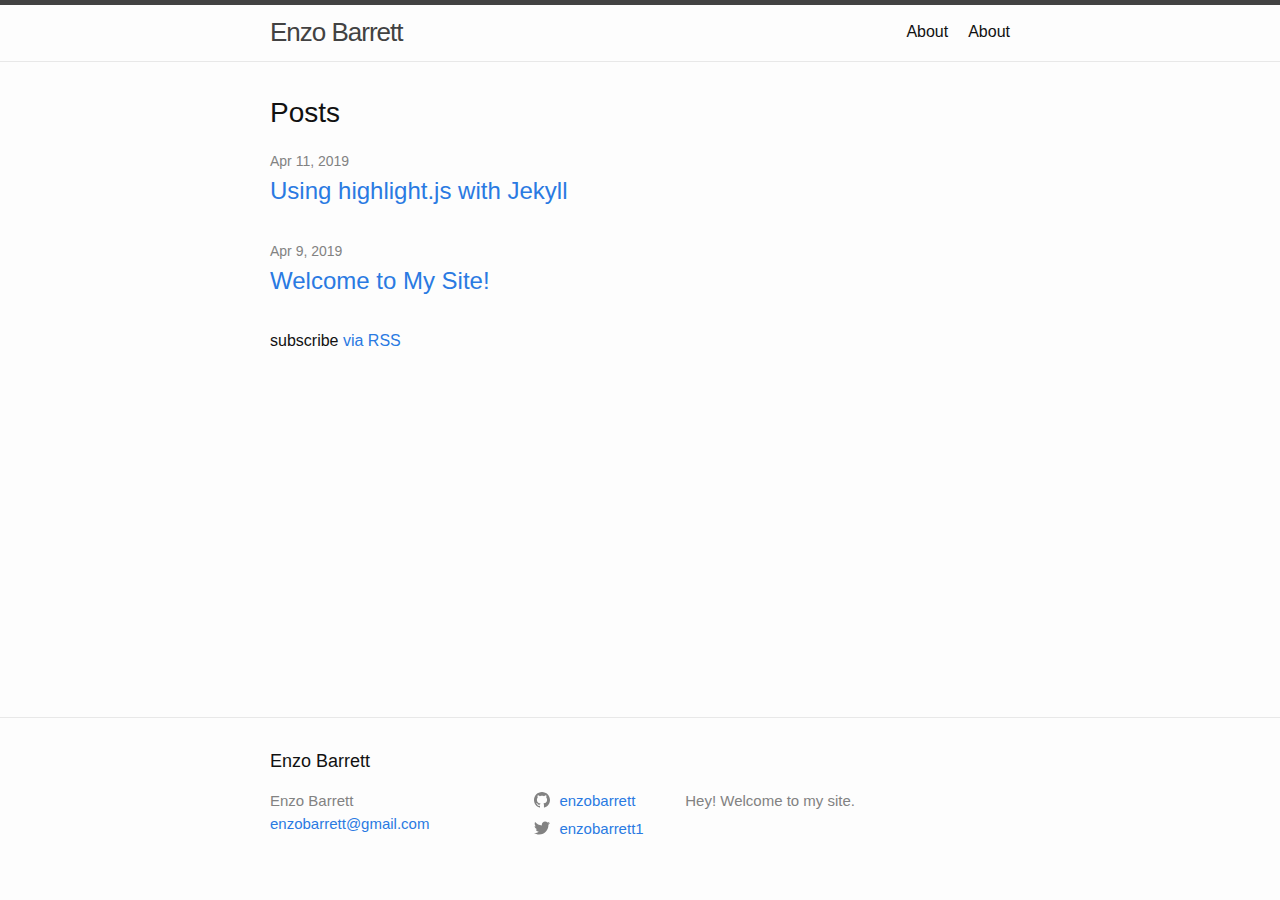
==== commit 9d85c1a4: "remove welecome to jekyll article" ====
--- a/index.html
+++ b/index.html
@@ -15,7 +15,7 @@
 <meta property="og:url" content="/" />
 <meta property="og:site_name" content="Enzo Barrett" />
 <script type="application/ld+json">
-{"headline":"Enzo Barrett","description":"Hey! Welcome to my site.","@type":"WebSite","name":"Enzo Barrett","url":"/","@context":"https://schema.org"}</script>
+{"description":"Hey! Welcome to my site.","@type":"WebSite","name":"Enzo Barrett","url":"/","headline":"Enzo Barrett","@context":"https://schema.org"}</script>
 <!-- End Jekyll SEO tag -->
 <link rel="stylesheet" href="/assets/main.css"><link type="application/atom+xml" rel="alternate" href="/feed.xml" title="Enzo Barrett" /><link rel="stylesheet" href= "/assets/css/rainbow.min.css">
     <script src="/assets/js/highlight.min.js"></script>
@@ -40,12 +40,7 @@
       <div class="wrapper">
         <div class="home">
 <h2 class="post-list-heading">Posts</h2>
-    <ul class="post-list"><li><span class="post-meta">Oct 24, 2019</span>
-        <h3>
-          <a class="post-link" href="/jekyll/update/2019/10/24/welcome-to-jekyll.html">
-            Welcome to Jekyll!
-          </a>
-        </h3></li><li><span class="post-meta">Apr 11, 2019</span>
+    <ul class="post-list"><li><span class="post-meta">Apr 11, 2019</span>
         <h3>
           <a class="post-link" href="/2019/04/11/jekyll-highlightjs.html">
             Using highlight.js with Jekyll
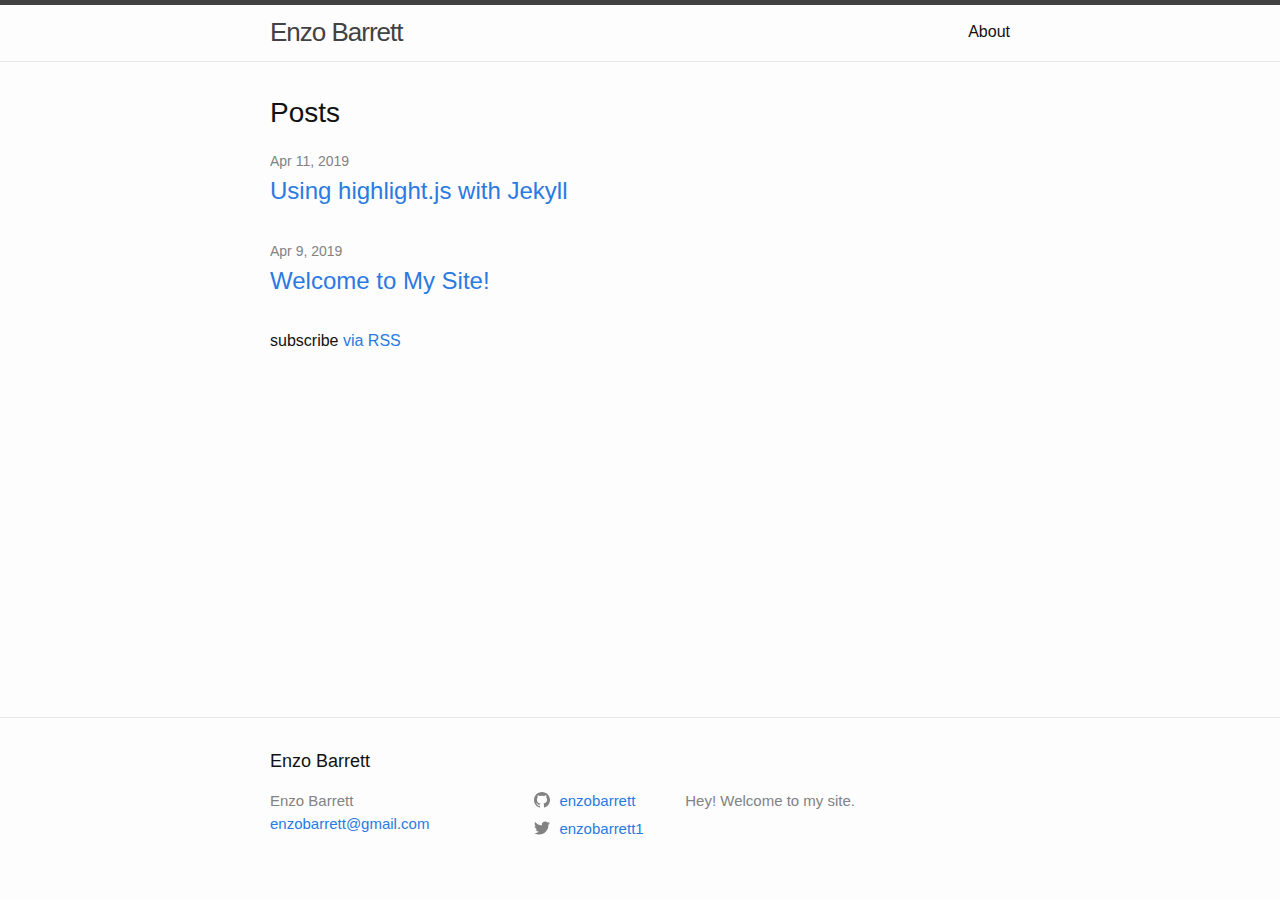
==== commit 59fa906e: "remove duplicate about links" ====
--- a/index.html
+++ b/index.html
@@ -11,13 +11,13 @@
 <meta property="og:locale" content="en_US" />
 <meta name="description" content="Hey! Welcome to my site." />
 <meta property="og:description" content="Hey! Welcome to my site." />
-<link rel="canonical" href="/" />
-<meta property="og:url" content="/" />
+<link rel="canonical" href="http://localhost:4000/" />
+<meta property="og:url" content="http://localhost:4000/" />
 <meta property="og:site_name" content="Enzo Barrett" />
 <script type="application/ld+json">
-{"description":"Hey! Welcome to my site.","@type":"WebSite","name":"Enzo Barrett","url":"/","headline":"Enzo Barrett","@context":"https://schema.org"}</script>
+{"description":"Hey! Welcome to my site.","@type":"WebSite","name":"Enzo Barrett","url":"http://localhost:4000/","headline":"Enzo Barrett","@context":"https://schema.org"}</script>
 <!-- End Jekyll SEO tag -->
-<link rel="stylesheet" href="/assets/main.css"><link type="application/atom+xml" rel="alternate" href="/feed.xml" title="Enzo Barrett" /><link rel="stylesheet" href= "/assets/css/rainbow.min.css">
+<link rel="stylesheet" href="/assets/main.css"><link type="application/atom+xml" rel="alternate" href="http://localhost:4000/feed.xml" title="Enzo Barrett" /><link rel="stylesheet" href= "/assets/css/rainbow.min.css">
     <script src="/assets/js/highlight.min.js"></script>
     <script>hljs.initHighlightingOnLoad();</script>
 </head>
@@ -33,7 +33,7 @@
           </span>
         </label>
 
-        <div class="trigger"><a class="page-link" href="/about/">About</a><a class="page-link" href="/about/">About</a></div>
+        <div class="trigger"><a class="page-link" href="/about/">About</a></div>
       </nav></div>
 </header>
 <main class="page-content" aria-label="Content">
